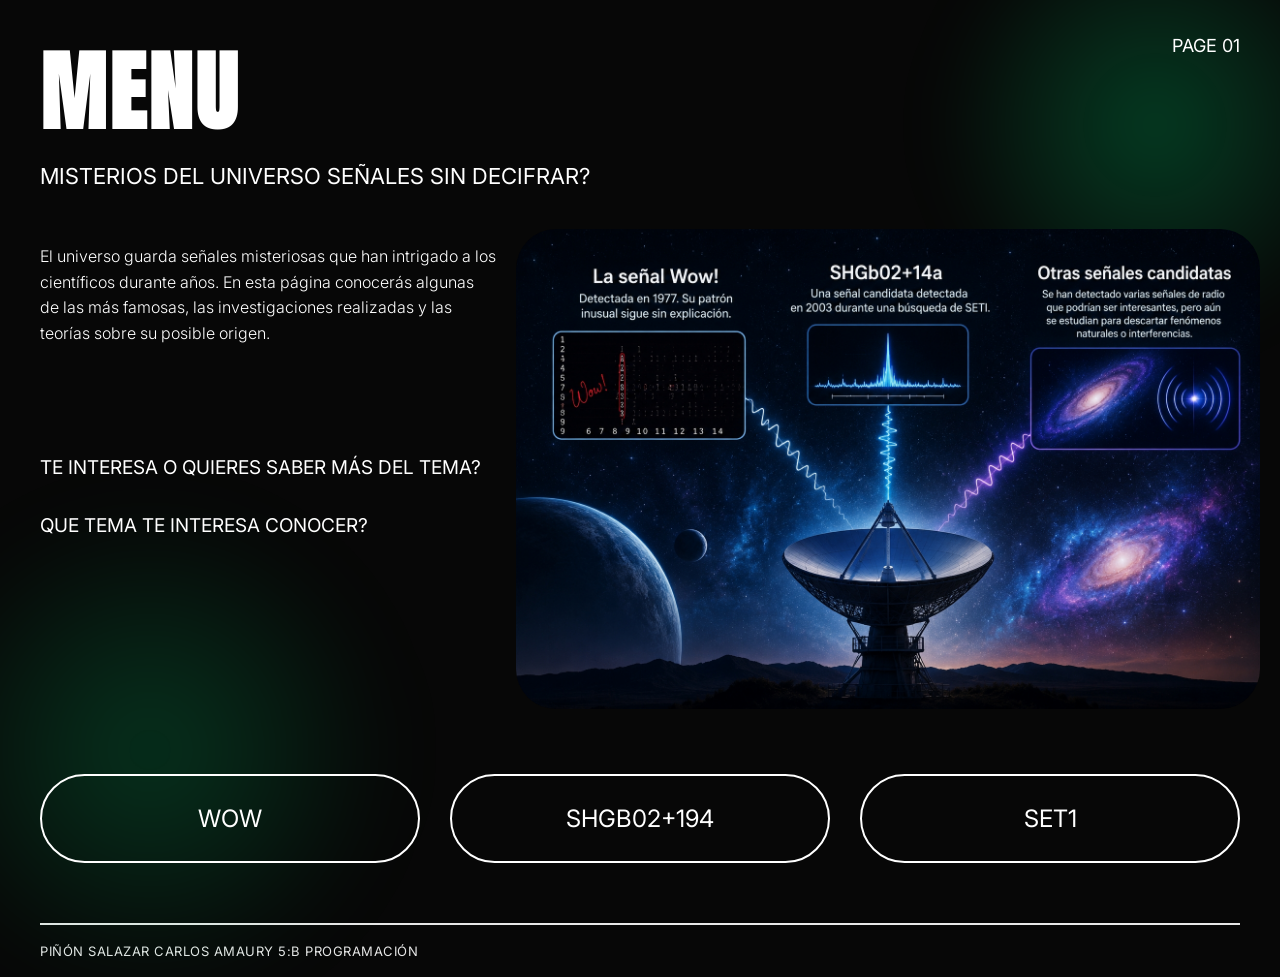
==== index.html @ 0c6eb509 "Add files via upload" ====
<!DOCTYPE html>
<html lang="es">
<head>
<meta charset="UTF-8">
<meta name="viewport" content="width=device-width, initial-scale=1.0">
<title>MENU - Misterios</title>
<link href="https://fonts.googleapis.com/css2?family=Anton&family=Inter:wght@300;400&display=swap" rel="stylesheet">
<link rel="stylesheet" href="index.css">
</head>
<body>
<div class="top"><h1>MENU</h1><div class="page">PAGE 01</div></div>
<div class="sub">MISTERIOS DEL UNIVERSO SEÑALES SIN DECIFRAR?</div>
<div class="main">
<div class="left">
<p>El universo guarda señales misteriosas que han intrigado a los científicos durante años. En esta página conocerás algunas de las más famosas, las investigaciones realizadas y las teorías sobre su posible origen.</p>
<div class="cta">
<h3>TE INTERESA O QUIERES SABER MÁS DEL TEMA?</h3>
<h3>QUE TEMA TE INTERESA CONOCER?</h3>
</div>
</div>
<div class="img-wrap"><img src="page_0_img.jpg"></div>
</div>
<div class="btns">
<a href="info.html" class="btn">WOW</a>
<a href="contenido.html" class="btn">SHGB02+194</a>
<a href="contacto.html" class="btn">SET1</a>
</div>
<div class="footer">PIÑÓN SALAZAR CARLOS AMAURY 5:B PROGRAMACIÓN</div>
</body>
</html>
---- index.css ----
*{margin:0;padding:0;box-sizing:border-box}
body{
  background:#070707;color:#fff;
  font-family:'Inter',sans-serif;
  min-height:100vh;position:relative;overflow-x:hidden
}
body::before{
  content:'';position:fixed;top:-100px;right:-100px;
  width:450px;height:450px;
  background:radial-gradient(circle, rgba(0,255,136,0.22) 0%, transparent 70%);
  filter:blur(30px);pointer-events:none
}
body::after{
  content:'';position:fixed;bottom:-100px;left:-100px;
  width:500px;height:500px;
  background:radial-gradient(circle, rgba(0,255,136,0.18) 0%, transparent 70%);
  filter:blur(40px);pointer-events:none
}
.top{display:flex;justify-content:space-between;padding:25px 40px 0;position:relative;z-index:2}
.top h1{font-family:'Anton',sans-serif;font-size:88px;letter-spacing:3px}
.top .page{font-size:18px;margin-top:10px}
.sub{padding:5px 40px;font-size:22px}
.main{display:grid;grid-template-columns:38% 62%;gap:20px;padding:35px 40px;position:relative;z-index:2}
.left p{font-size:16px;line-height:1.6;font-weight:300;margin-top:15px}
.cta{margin-top:110px}
.cta h3{font-size:19px;font-weight:400;margin-top:35px}
.img-wrap{border-radius:40px;overflow:hidden;height:480px;background:#000}
.img-wrap img{width:100%;height:100%;object-fit:cover}
.btns{display:grid;grid-template-columns:repeat(3,1fr);gap:30px;padding:30px 40px;position:relative;z-index:2}
.btn{border:2.5px solid #fff;border-radius:60px;padding:28px;text-align:center;font-size:24px;text-decoration:none;color:#fff;transition:.3s;display:block}
.btn:hover{background:#fff;color:#000;transform:translateY(-3px)}
.footer{border-top:2.5px solid #fff;margin:30px 40px 0;padding:18px 0;font-size:13px;opacity:.9;letter-spacing:0.5px}
@media(max-width:900px){
  .top h1{font-size:48px}
  .main{grid-template-columns:1fr}
  .img-wrap{height:320px}
  .btns{grid-template-columns:1fr}
  .cta{margin-top:20px}
}
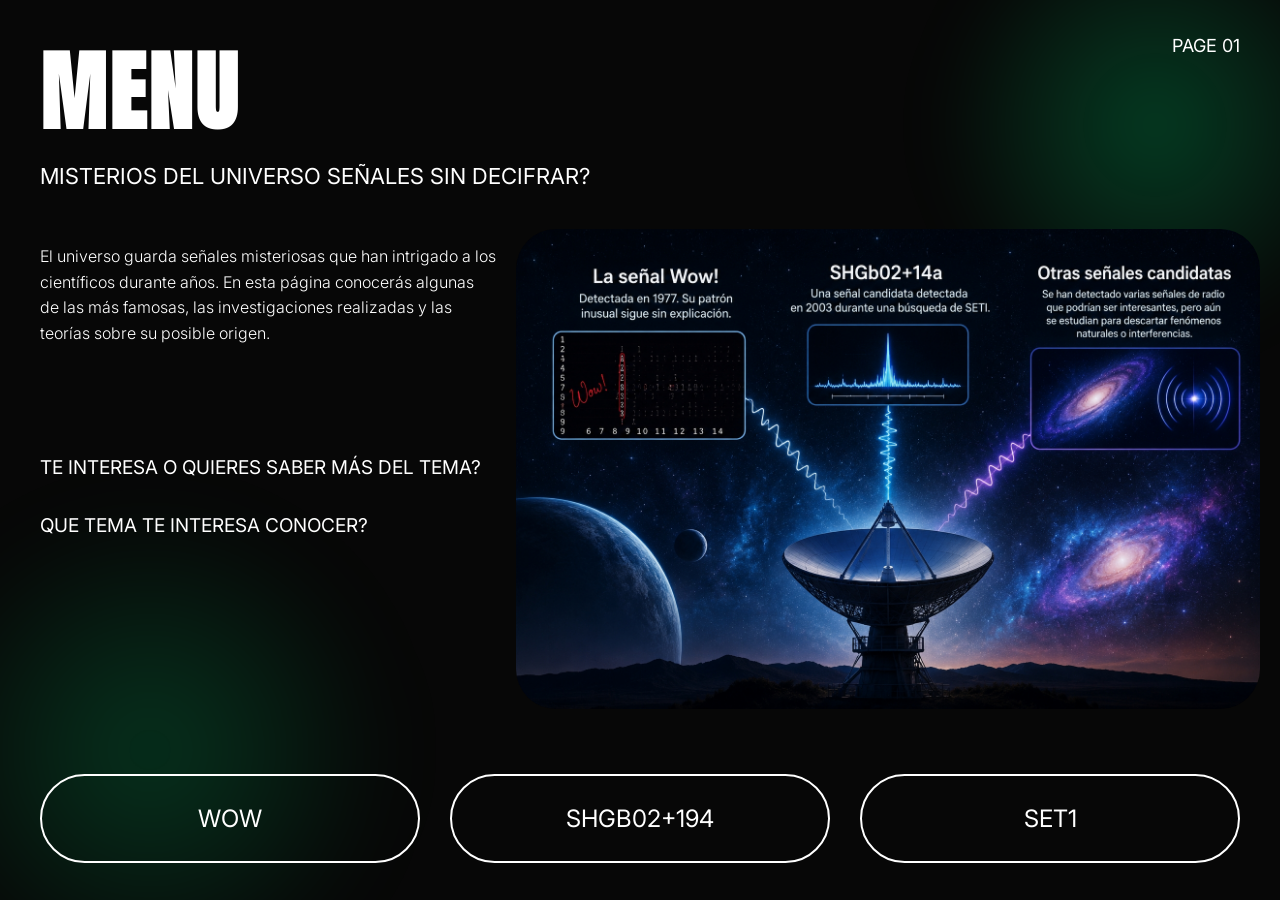
==== commit d3b7c22f: "Add files via upload" ====
--- a/index.html
+++ b/index.html
@@ -25,6 +25,5 @@
 <a href="contenido.html" class="btn">SHGB02+194</a>
 <a href="contacto.html" class="btn">SET1</a>
 </div>
-<div class="footer">PIÑÓN SALAZAR CARLOS AMAURY 5:B PROGRAMACIÓN</div>
 </body>
 </html>
